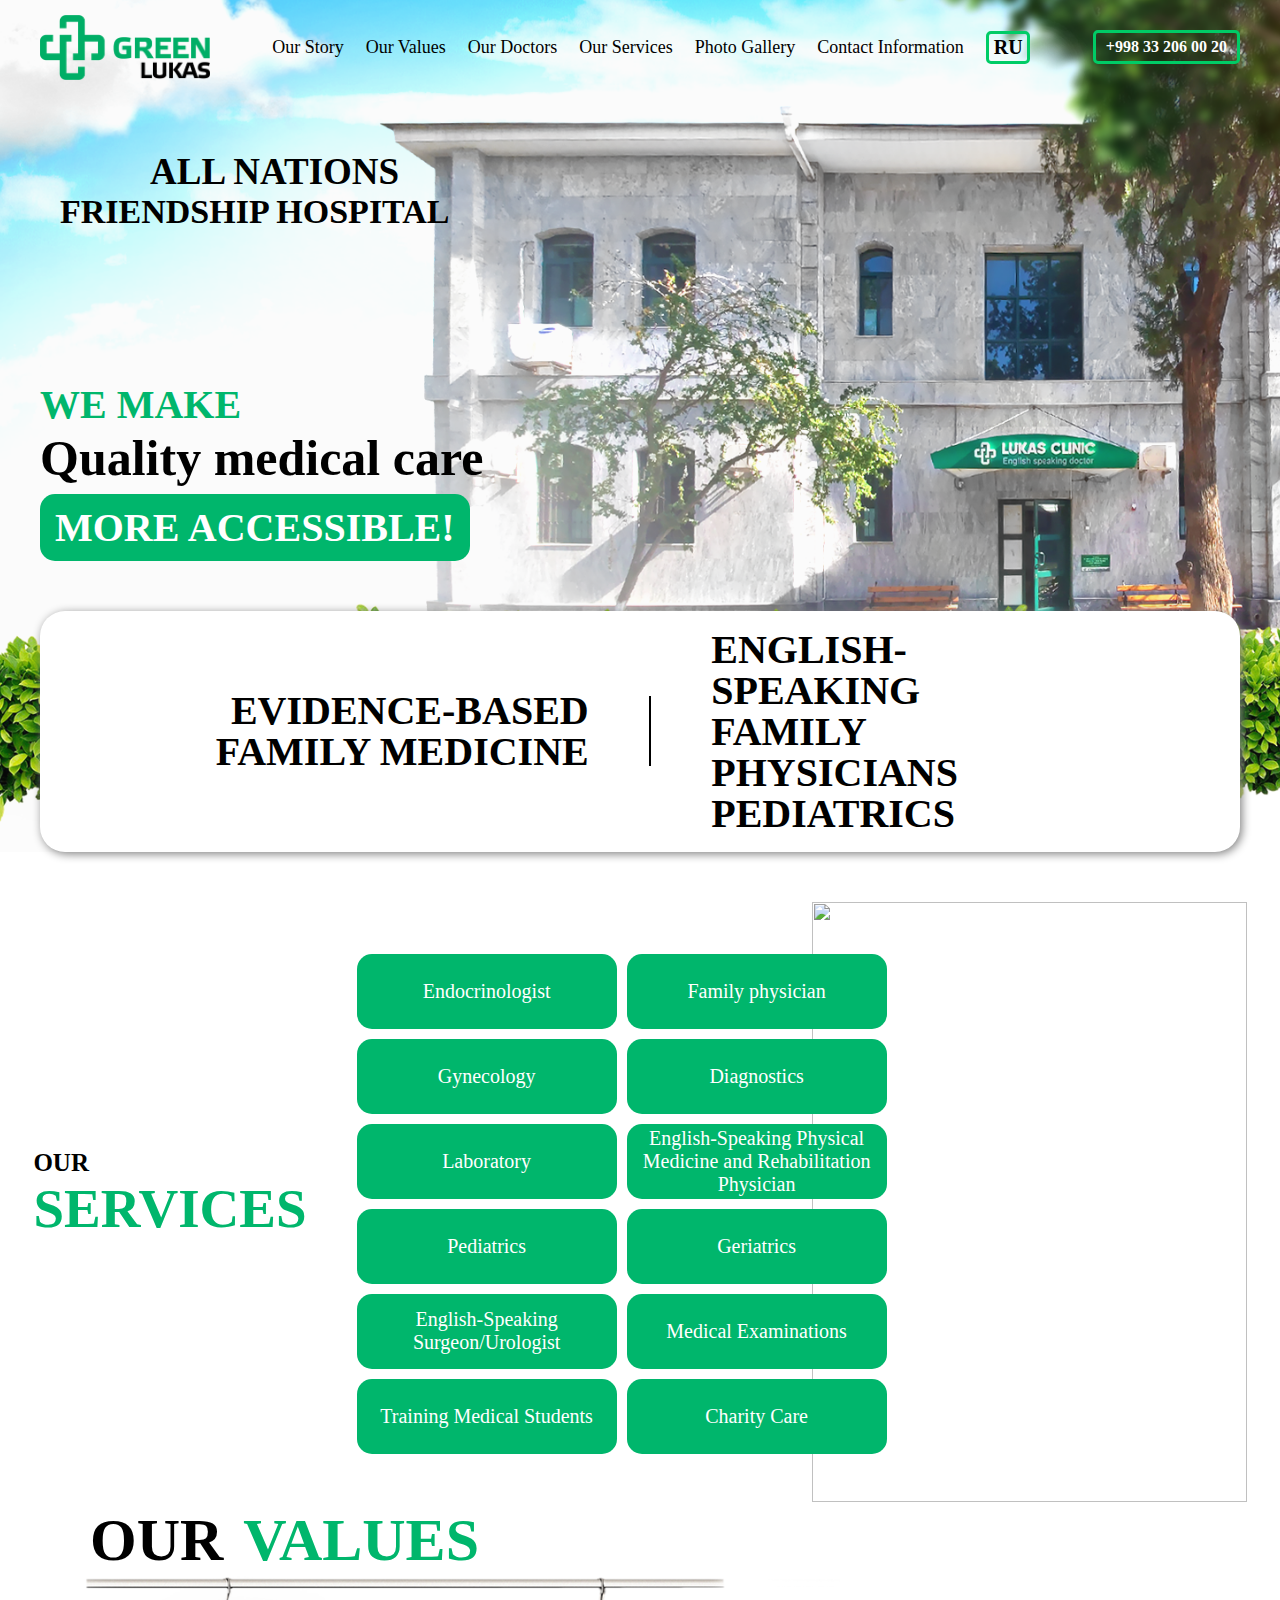
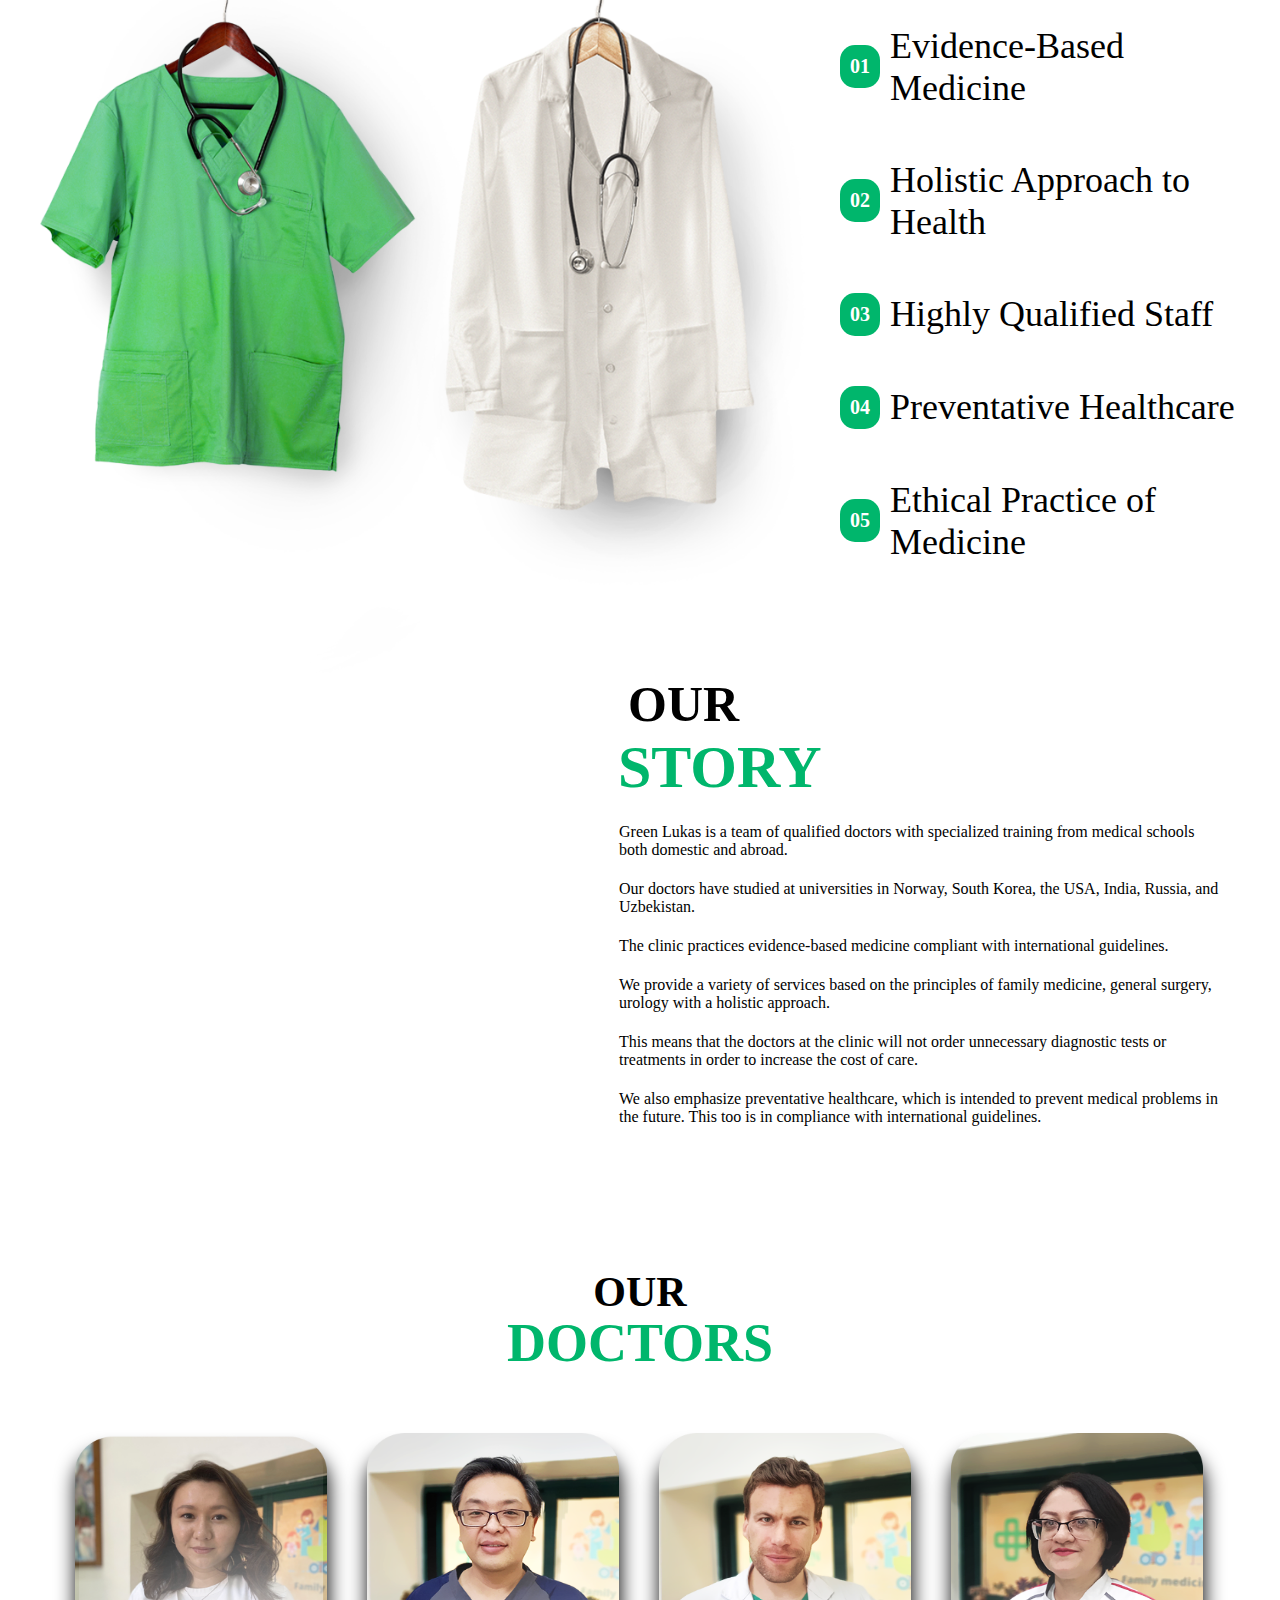
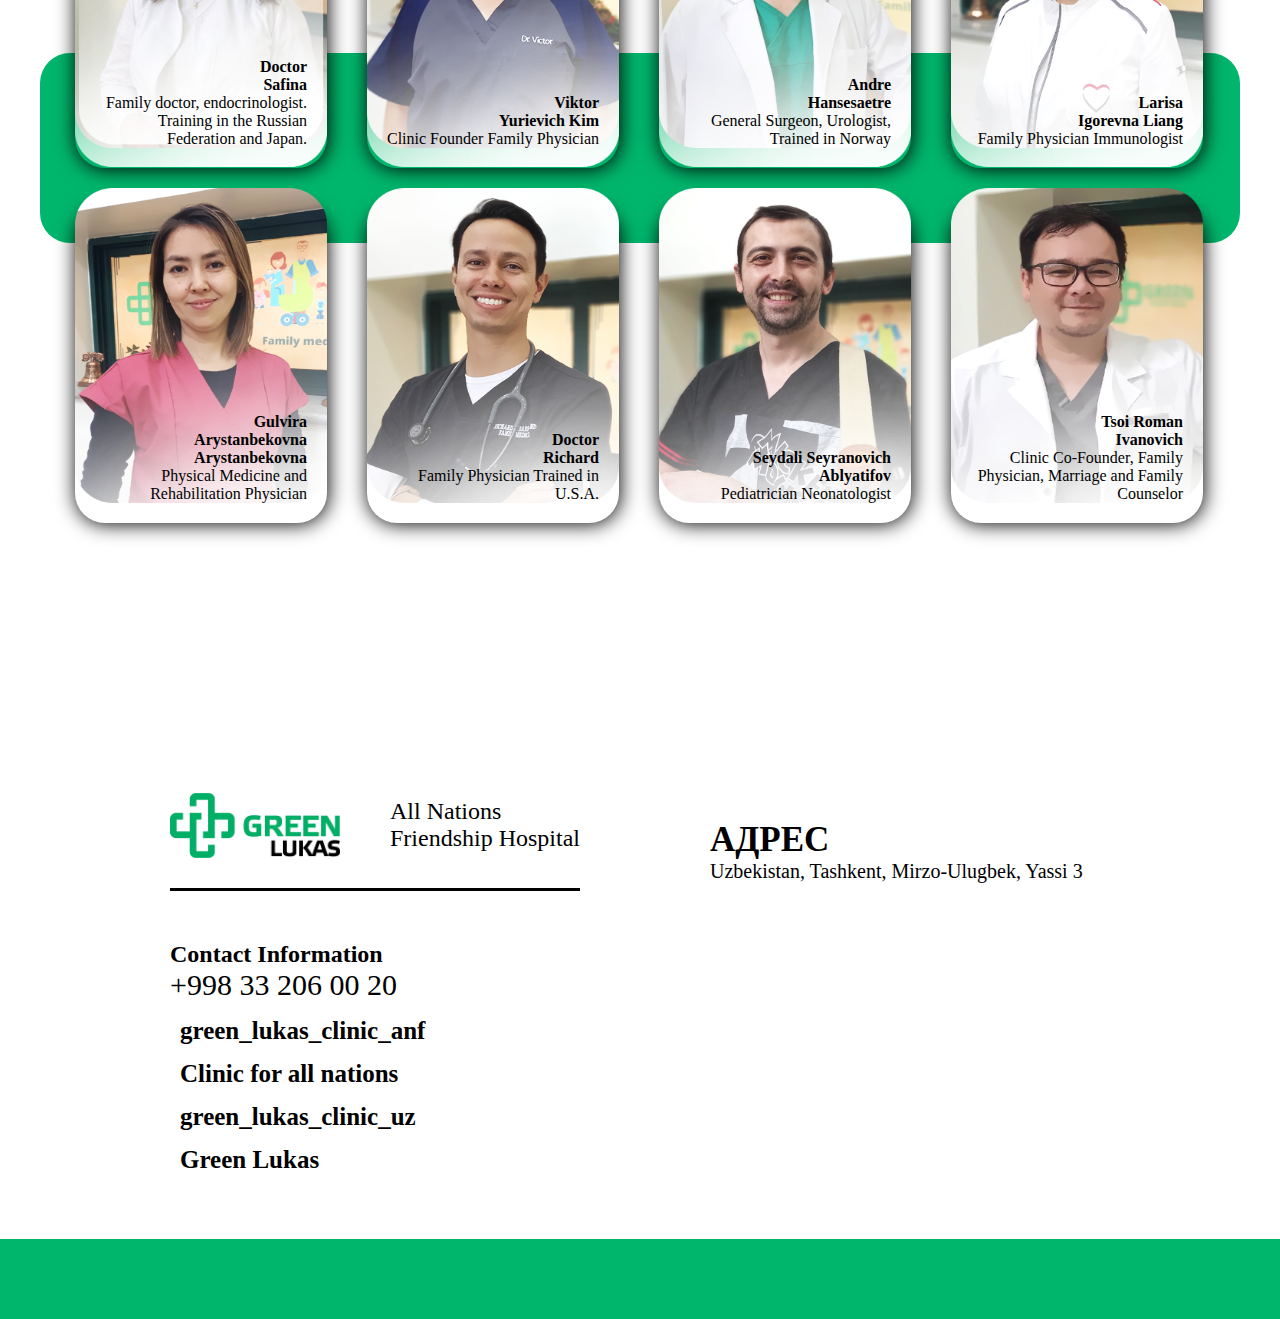
==== english.html @ 311ff4a7 "feat(да): вав" ====
<!DOCTYPE html>
<html lang="en">

<head>
  <meta charset="UTF-8" />
  <meta http-equiv="X-UA-Compatible" content="IE=edge" />
  <meta name="viewport" content="width=device-width, initial-scale=1.0" />
  <title>greenlukas</title>
  <link rel="icon" href="img/icon.png">
  <link rel="stylesheet" href="styles/english.css"/>
</head>

<body>
  <div class="burger">
    <div class="line l1"></div>
    <div class="line l2"></div>
    <div class="line l3"></div>
  </div>
  <header class="header">
    <div class="container">
      <nav class="header-nav">
        <a href=""><img src="img/Logo.png" class="logo" alt="" /></a>

        <ul class="nav-list">
          <li><a href="#legend" class="nav-link">Our Story</a></li>
          <li><a href="#val" class="nav-link">Our Values</a></li>
          <li><a href="#doctors" class="nav-link">Our Doctors</a></li>
          <li><a href="#service" class="nav-link">Our Services</a></li>
          <li><a href="#photo" class="nav-link">Photo Gallery</a></li>
          <li><a href="#contacts" class="nav-link">Contact Information</a></li>
          <li><a href="index.html" class="lan">RU</a></li>
        </ul>

        <a href="tel:+998 33 206 00 20" class="nav-number">+998 33 206 00 20 </a>
      </nav>

      <h1 class="header-title">All Nations</h1>
      <h2 class="header-title-2">Friendship Hospital</h2>

      <div class="header-text">
        <h2 class="text-title">We Make</h2>
        <p class="text-descr">Quality medical care</p>
        <p class="text-word">MORE ACCESSIBLE!</p>
      </div>

      <div class="header-bar">
        <div class="bar-first">EVIDENCE-BASED FAMILY MEDICINE</div>
        <div class="v-line"></div>
        <div class="bar-second">English-Speaking Family Physicians
            Pediatrics
        </div>
      </div>
    </div>
  </header>
  <main class="main">
    <section id="service" class="service">
      <div class="container">
        <div class="service_content">
          <div class="dir_title">
            <h2 class="dir_title1">OUR</h2>
            <h2 class="dir_title2">SERVICES</h2>
            <img class="dir_layer" src="img/Слой 14.png" alt="" />
          </div>
          <div class="directions">
            <div class="direction">
              <p class="dir_descr">Endocrinologist</p>
            </div>
            <div class="direction">
              <p class="dir_descr">Family physician</p>
            </div>
            <div class="direction">
              <p class="dir_descr">Gynecology</p>
            </div>
            <div class="direction">
              <p class="dir_descr">Diagnostics</p>
            </div>
            <div class="direction">
              <p class="dir_descr">Laboratory</p>
            </div>
            <div class="direction">
              <p class="dir_descr big">English-Speaking Physical Medicine and Rehabilitation Physician </p>
            </div>

            <div class="direction">
              <p class="dir_descr">Pediatrics</p>
            </div>
            <div class="direction">
              <p class="dir_descr">Geriatrics</p>
            </div>
            <div class="direction">
              <p class="dir_descr">English-Speaking Surgeon/Urologist</p>
            </div>
            <div class="direction">
              <p class="dir_descr">Medical Examinations</p>
            </div>
            <div class="direction">
              <p class="dir_descr">Training Medical Students</p>
            </div>
            <div class="direction">
              <p class="dir_descr">Charity Care</p>
            </div>
          </div>
          <div class="dir_photo">
            <img class="dir_img" src="img/Photo.png" alt="" />
          </div>
        </div>
      </div>
    </section>
    <section id="val" class="values">
      <div class="container">
        <div class="values_content">
          <div class="val_head">
            <h2 class="val_title1">OUR</h2>
            <h2 class="val_title2">VALUES</h2>
          </div>
          <div class="val_points">
            <img class="superman" src="img/Слой 28 копия 2.png" alt="" />
            <div class="criteries">
              <div class="val_point">
                <div class="val_number">01</div>
                <p class="val_descr">Evidence-Based Medicine</p>
              </div>
              <div class="val_point">
                <div class="val_number">02</div>
                <p class="val_descr">Holistic Approach to Health</p>
              </div>
              <div class="val_point">
                <div class="val_number">03</div>
                <p class="val_descr">Highly Qualified Staff</p>
              </div>
              <div class="val_point">
                <div class="val_number">04</div>
                <p class="val_descr">Preventative Healthcare</p>
              </div>
              <div class="val_point">
                <div class="val_number">05</div>
                <p class="val_descr">Ethical Practice of Medicine</p>
              </div>
            </div>
          </div>
        </div>
      </div>
    </section>
    <section id="legend" class="legend">
      <div class="container">
        <div class="legend_content">
          <div class="legend_img">
            <img class="legend_photo" src="img/legend.png" alt="">
          </div>
          <div class="legend_story">
            <h2 class="legend_title1">OUR</h2>
            <h2 class="legend_title2">STORY</h2>
            <img class="legend_line" src="img/Слой 19.png" alt="">
            <div class="legend_descr">
              <p class="legend_info">Green Lukas is a team of qualified doctors with specialized training from medical schools both domestic and abroad.  </p>

              <p class="legend_info">Our doctors have studied at universities in Norway, South Korea, the USA, India, Russia, and Uzbekistan. </p>

              <p class="legend_info"> The clinic practices evidence-based medicine compliant with international guidelines. </p>

              <p class="legend_info"> We provide a variety of services based on the principles of family medicine, general surgery, urology with a holistic approach.  </p>

              <p class="legend_info">This means that the doctors at the clinic will not order unnecessary diagnostic tests or treatments in order to increase the cost of care. </p>

              <p class="legend_info">We also emphasize preventative healthcare, which is intended to prevent medical problems in the future. This too is in compliance with international guidelines.  </p>
            </div>
          </div>

        </div>
    </section>
    <section id="doctors" class="doctors">
      <h3 class="doctors_title">
        OUR <br><span>DOCTORS</span>
      </h3>
      <div class="container">
        <div class="doctors_content">
          <div class="doctors_back">
            <div class="doctors_text">
              <h3 class="all_nations">All Nations Friendship Hospital</h3>
            </div>
          </div>
          <div class="doctors_cards">

            <div class="doctor_card">
              <h4 class="doctor_title">Doctor<br>Safina</h4>
              <p class="doctor_descr">Family doctor, endocrinologist.
                Training in the Russian Federation and Japan.</p>
              <img src="img/newgirl.png" alt="">
              <img src="img/белая тень.png" class="white-shadow" alt="">
            </div>

            <div class="doctor_card">
              <h4 class="doctor_title">Viktor<br>Yurievich Kim</h4>
              <p class="doctor_descr">Clinic Founder Family Physician</p>
              <img src="img/врач1.png" alt="">
              <img src="img/белая тень.png" class="white-shadow" alt="">
            </div>
            <div class="doctor_card">
              <h4 class="doctor_title">Andre<br>Hansesaetre</h4>
              <p class="doctor_descr">General Surgeon, Urologist, Trained in Norway</p>
              <img src="img/врач2.png" alt="">
              <img src="img/белая тень.png" class="white-shadow" alt="">

            </div>
            <div class="doctor_card">
              <h4 class="doctor_title">Larisa<br>Igorevna Liang</h4>
              <p class="doctor_descr">Family Physician Immunologist
                </p>
              <img src="img/врач3.png" alt="">
              <img src="img/белая тень.png" class="white-shadow" alt="">

            </div>
            <div class="doctor_card">
              <h4 class="doctor_title">Gulvira<br>Arystanbekovna<br>Arystanbekovna</h4>
              <p class="doctor_descr">Physical Medicine and Rehabilitation Physician</p>
              <img src="img/врач4.png" alt="">
              <img src="img/белая тень.png" class="white-shadow" alt="">

            </div>
            <div class="doctor_card">
              <h4 class="doctor_title">Doctor<br>Richard</h4>
              <p class="doctor_descr">Family Physician Trained in U.S.A.
                </p>
              <img src="img/врач5.png" alt="">
              <img src="img/белая тень.png" class="white-shadow" alt="">

            </div>
            <div class="doctor_card">
              <h4 class="doctor_title">Seydali Seyranovich <br> Ablyatifov</h4>
              <p class="doctor_descr">Pediatrician Neonatologist
                </p>
              <img src="img/врач6.png" alt="">
              <img src="img/белая тень.png" class="white-shadow" alt="">

            </div>
            <div class="doctor_card">
              <h4 class="doctor_title">Tsoi Roman<br>Ivanovich</h4>
              <p class="doctor_descr">Clinic Co-Founder, Family Physician, Marriage and Family Counselor</p>
              <img src="img/врач7.png" alt="">
              <img src="img/белая тень.png" class="white-shadow" alt="">

            </div>
          </div>
        </div>
      </div>
    </section>
    <section id="photo" class="images">
      <div class="container">
        <div class="images_content">
          <img class="imgs" src="img/Фотки.png" alt="">
        </div>
      </div>
    </section>
  </main>
  <footer class="footer">
    <div class="container">
      <div id="contacts" class="footer_content">
        <div class="footer_left">
          <div class="footer_lefttop">
            <img src="img/Logo.png" class="logo" alt="">
            <h2 class="h_nation">All Nations <br>
              Friendship Hospital</h2>
          </div>
          <div class="footer_leftbott">
            <div class="contacts">
              <h2>Contact Information</h2>
              <div class="footer_number">
                <p class="foot_num">+998 33 206 00 20</p>
              </div>
            </div>
            <div class="foot_social">
              <a href="https://instagram.com/green_lukas_clinic_anf?igshid=NTc4MTIwNjQ2YQ==" target="_blank"
                class="social sc1">
                <img src="img/Insta.png" alt="">
                <p class="inst foot_link">green_lukas_clinic_anf</p>
              </a>
              <a href="https://www.youtube.com/@green_lukas" target="_blank" class="social">
                <img src="img/You tube.png" alt="">
                <p class="youtube foot_link">Clinic for all nations</p>
              </a>
              <a href="https://t.me/green_lukas_clinic_uz" target="_blank" class="social">
                <img src="img/Telegram.png" alt="">
                <p class="tg foot_link">green_lukas_clinic_uz</p>
              </a>
              <a href="https://www.facebook.com/profile.php?id=100087920217027" target="_blank" class="social">
                <img src="img/Facebook.png" alt="">
                <p class="fb foot_link">Green Lukas</p>
              </a>
            </div>
          </div>
        </div>
        <div class="footer_right">
          <h2 class="foot_ad">
            АДРЕС
          </h2>
          <p class="adress">
            Uzbekistan, Tashkent, Mirzo-Ulugbek, Yassi 3
          </p>
          <iframe
            src="https://www.google.com/maps/embed?pb=!1m18!1m12!1m3!1d950.4556244651359!2d69.32565253395461!3d41.334964309942926!2m3!1f0!2f0!3f0!3m2!1i1024!2i768!4f13.1!3m3!1m2!1s0x38aef48d2d413413%3A0x6392243ba103b349!2s3%20Yassi%20Street%2C%20Tashkent%2C%20Uzbekistan!5e0!3m2!1sen!2s!4v1685008286649!5m2!1sen!2s"
            width="400" height="275" style="border:0;" allowfullscreen="" loading="lazy"
            referrerpolicy="no-referrer-when-downgrade"></iframe></https:>
        </div>
      </div>
    </div>
    <div class="final_line"></div>
  </footer>
  <script src="js/script.js"></script>
</body>

</html>
---- styles/english.css ----
* {
    margin: 0;
    padding: 0;
    text-decoration: none;
    list-style: none;
    box-sizing: border-box;
  }
  
  @font-face {
    font-family: "electratextpro";
    src: url("../fonts/elektratextpro.otf");
    font-weight: normal;
  }
  
  body {
    font-family: "electratextpro";
    max-width: 1920px;
    width: 100%;
    margin: 0 auto;
    overflow-x: hidden;
    box-shadow: #000 2px 2px 30px;
  }
  
  .container {
    max-width: 1230px;
    width: 100%;
    margin: 0 auto;
    padding: 0 15px;
  }
  
  .header {
    height: 100%;
    background: url("../img/Приветствие.png") no-repeat center/cover;
  }
  .logo {
    max-width: 170px;
    max-height: 65px;
    display: block;
  }
  .header-nav {
    display: flex;
    justify-content: space-between;
    align-items: center;
    padding-top: 15px;
  }
  .nav-list {
    display: flex;
    justify-content: space-between;
    align-items: center;
  }
  
  .nav-link {
    margin-right: 22px;
    font-size: 18px;
    color: #000;
    position: relative;
    transition: 300ms linear;
  }
  .nav-link::after {
    content: "";
    width: 0;
    height: 2px;
    left: 0;
    bottom: 0;
    background-color: rgb(0, 182, 108);
    position: absolute;
    opacity: 0;
    transition: 300ms linear;
  }
  
  .nav-link:hover::after {
    opacity: 1;
    width: 100%;
  }
  
  .lan {
    margin-right: 2%;
    color: #000;
    font-weight: bold;
    border: 3.5px solid rgb(0, 204, 102);
    padding: 2px 5px;
    border-radius: 5px;
    transition: 300ms linear;
    font-size: 20px;
    display: block;
  
  }
  .lan:hover{
    background-color: #00b66c;
    transform: scale(1.1);
  }

  .nav-number {
    color: #fff;
    font-weight: bold;
    border: 3.5px solid rgb(0, 204, 102);
    padding: 5px 10px;
    border-radius: 5px;
    transition: 300ms linear;
  }
  
  .nav-number:hover {
    background-color: #00b66c;
    transform: scale(1.1);
  }
  
  .header-title {
    margin-top: 70px;
    margin-left: 110px;
    font-size: 37px;
    text-transform: uppercase;
    font-weight: bold;
  }
  .header-title-2 {
    font-size: 34px;
    margin-left: 20px;
    text-transform: uppercase;
    font-weight: bold;
  }
  
  .header-text {
    margin-top: 150px;
  }
  .text-title {
    color: rgb(0, 182, 108);
    text-transform: uppercase;
    font-size: 40px;
    font-weight: 900;
  }
  .text-descr {
    font-size: 50px;
    max-width: 700px;
    font-weight: 600;
    line-height: 51px;
    margin-top: 5px;
  }
  .text-word {
    margin-top: 10px !important;
    color: #fff;
    font-size: 40px;
    text-transform: uppercase;
    font-weight: 600;
    padding: 10px 15px;
    background-color: rgb(0, 182, 108);
    border-radius: 15px;
    max-width: max-content;
    word-spacing: 0.6px !important;
  }
  
  .header-bar {
    margin-top: 50px;
    background-color: rgb(255, 255, 255);
    width: 100%;
    display: flex;
    justify-content: center;
    align-items: center;
    padding: 18px 0;
    border-radius: 25px;
    text-transform: uppercase;
    font-weight: 800;
    margin-bottom: -50px;
    box-shadow: 2px 2px 10px gray;
  }
  
  .v-line {
    width: 2.5px;
    height: 70px;
    background-color: #000;
    margin: 0 60px;
  }
  
  .bar-first {
    font-size: 40px;
    line-height: 41px;
    max-width: 380px;
    text-align: right;
  }
  .bar-second {
    line-height: 41px;
    text-align: left;
    font-size: 40px;
    max-width: 360px;
  }
  .service_content {
    display: flex;
    align-items: center;
    justify-content: center;
    flex-direction: row;
    margin-top: 100px;
  }
  
  .directions {
    display: grid;
    grid-template-columns: 1fr 1fr; /* Две равные колонки */
    grid-gap: 10px;
    margin-left: 50px;
  }
  .dir_descr {
    font-size: 20px;
    color: #fff;
  }
  .direction {
    background: #00b66c;
    width: 260px;
    height: 75px;
    border-radius: 15px;
    display: flex;
    justify-content: center;
    align-items: center;
    z-index: 100;
    transition: 200ms linear;
    padding: 2% 4%;
    text-align: center;
  }
  
  .direction:hover {
    transform: translateY(-5px);
  }
  
  .dir_photo {
    z-index: 1;
    margin-left: -75px;
  }
  .dir_layer {
    width: 250px;
  }
  .dir_img {
    width: 435px;
    height: 600px;
  }
  .dir_title1 {
    font-size: 25px;
  }
  .dir_title2 {
    font-size: 55px;
    font-weight: 700;
    color: #00b66c;
  }
  .val_head {
    display: flex;
    margin-left: 50px;
  }
  .val_title1 {
    font-size: 60px;
    margin-right: 20px;
  }
  .superman {
    width: 800px;
    height: 700px;
  }
  .val_title2 {
    font-size: 60px;
    color: #00b66c;
    font-weight: 700;
  }
  .values_content {
    display: flex;
    flex-direction: column;
  }
  .val_points {
    display: flex;
  
    justify-content: center;
  }
  .val_point {
    display: flex;
    align-items: center !important;
    margin-top: 50px;
  }
  .val_descr {
    font-size: 36px;
    width: 350px;
  }
  .val_number {
    display: flex;
    margin-right: 10px;
    justify-content: center;
    align-items: center;
    border-radius: 15px;
    color: #fff;
    background-color: #00b66c;
    padding: 10px;
    font-size: 20px;
    font-weight: 600;
  }
  .val_num {
    color: #fff;
  }
  .legend_content {
    display: flex;
    z-index: 2;
    position: relative;
    width: 100%;
    justify-content: end;
  }
  .legend_descr {
    z-index: 2;
  }
  .legend_info {
    margin: 21px 21px;
    font-size: 16px;
    z-index: 2;
    width: 600px !important;
  }
  .legend_photo {
    z-index: 1;
    position: absolute;
    left: 0;
    top: 0;
    width: 70%;
  }
  .legend_story {
    display: flex;
    flex-direction: column;
    z-index: 2;
  }
  .legend_title1 {
    z-index: 2;
    font-size: 50px;
    margin-left: 30px;
  }
  .legend_title2 {
    z-index: 2;
    font-size: 60px;
    color: #00b66c;
    margin-left: 20px;
  }
  .legend_line {
    z-index: 2;
    margin-left: 15px;
    width: 295px;
  }
  
  .doctors {
    margin-top: 120px;
    padding-bottom: 150px;
  }
  .doctors_content {
    position: relative !important;
  }
  .doctors_title {
    font-size: 42px;
    line-height: 51px;
    text-transform: uppercase;
    text-align: center;
    margin-bottom: 110px;
  }
  
  .doctors_title span {
    color: #00b66c;
    font-weight: 800;
    font-size: 54px;
  }
  .doctors_text {
    margin-top: 280px;
    width: 100%;
    background-color: #00b66c;
    padding: 30px 40px 110px 40px;
    margin-bottom: 200px;
    border-radius: 30px;
    height: 190px;
    width: 100%;
  }
  .doctors_text h3 {
    color: #fff;
    font-size: 20px;
    line-height: 25px;
    max-width: 230px;
    text-align: center;
    text-transform: uppercase;
  }
  
  .doctors_cards {
    width: max-content;
    display: grid;
    grid-template-columns: repeat(4, 1fr);
    gap: 40px;
    justify-content: flex-end !important;
    position: absolute !important;
    left: 35px;
    top: -200px !important;
  
  }
  
  .doctor_card {
    padding: 20px;
    display: flex;
    flex-direction: column;
    justify-content: end;
    align-items: end;
    width: 252px;
    height: 315px;
    position: relative !important;
    text-align: right;
    box-shadow: 1px 1px 20px #000;
    border-radius: 30px;
    transition: 250ms linear;
  }
  
  .doctor_card:hover {
    transform: scale(1.1);
  }
  .all_nations{
    display: none;
    color: #fff;
  }
  
  .doctor_card img {
    width: 252px;
    height: 315px;
    position: absolute !important;
    left: 0;
    right: 0;
    z-index: 1;
  }
  
  .doctor_title {
    z-index: 100;
  }
  .doctor_descr {
    z-index: 100;
  }
  .white-shadow {
    position: absolute;
    bottom: 1px;
    right: 1px;
  }
  .h1,
  .h2,
  .h3,
  .h4,
  .h5,
  .h6,
  .h7,
  .h8 {
    color: #32d95b;
    margin: 1px 1px;
    font-weight: bolder;
  }
  .img_right {
    width: 800px;
    height: 700px;
  }
  .h1 {
    font-size: 35px;
  }
  .h2 {
    font-size: 40px;
  }
  .h3 {
    font-size: 46px;
  }
  .h4 {
    font-size: 35px;
  }
  .h5 {
    font-size: 40px;
  }
  .h6 {
    font-size: 80px;
  }
  .h7 {
    font-size: 60px;
  }
  .h8 {
    font-size: 67px;
  }
  .imgs {
    width: 1230px;
  }
  .images_content {
    display: flex;
    align-items: center;
    justify-content: center;
    margin-top: 100px;
  }
  .footer_content {
    display: flex;
    align-items: center;
    justify-content: space-evenly;
  }
  .footer_lefttop {
    display: flex;
    align-items: center;
    justify-content: space-between;
    padding-bottom: 30px;
    border-bottom: solid #000;
  }
  .h_nation {
    margin-left: 50px;
    font-weight: 100;
  }
  .contacts {
    display: flex;
    flex-direction: column;
  }
  .footer_number {
    display: flex;
    align-items: center;
  }
  .vib {
    width: 40px;
    height: 50px;
    margin-right: 10px;
    margin-left: 10px;
  }
  .foot_num {
    font-size: 30px;
  }
  .social {
    display: flex;
    align-items: center;
    margin-bottom: 15px;
    color: #000;
    transition: 200ms linear;
    font-weight: 600;
    width: max-content;
  }
  
  .social:hover {
    color: #00b66c;
    font-weight: 600;
  }
  .inst,
  .youtube,
  .tg,
  .fb {
    font-size: 25px;
    margin-left: 10px;
  }
  .foot_ad {
    font-weight: bolder;
    font-size: 35px;
  }
  .adress {
    font-size: 20px;
  }
  .footer {
    margin-top: 100px;
  }
  .final_line {
    background: rgb(0, 182, 108);
    height: 80px;
    margin-top: 50px;
  }
  .footer_leftbott {
    margin-top: 50px;
  }
  .sc1 {
    margin-top: 15px;
  }
  .vib {
    width: 40px;
    height: 40px;
  }
  .burger {
    background: #00b66c;
    width: 50px;
    height: 50px;
    display: flex;
    flex-direction: column;
    justify-content: space-evenly;
    align-items: center;
    border-radius: 50%;
    padding: 5px;
    position: fixed;
    right: 10px;
    top: 10px;
    z-index: 1000;
    opacity: 0;
  }
  .line {
    height: 2px;
    width: 50%;
    background-color: #fff;
  }
  
  @media (max-width: 1250px) {
    .values{
      margin-top: 50px;
    }
    .legend_descr {
      display: flex;
      flex-direction: column;
      align-items: end;
    }
    .legend_info {
      width: 450px !important;
    }
    .container {
      max-width: 1000px;
    }
    .nav-link {
      font-size: 15px;
      margin-right: 15px;
    }
    .nav-list {
      align-items: center;
    }
    .lan{
      font-size: 16px;
    }
    .logo{
      width: 160px;
      height: 60px;
    }
    .bar-first{
      font-size: 30px;
    }
    .bar-second{
      font-size: 30px;
    }
    .directions{
      margin-left: 30px !important;
    }
    .superman {
      width: 60%;
      height: 60%;
    }
    .doctors_cards {
      left: 1%;
      top: -2%;
    }
    .dir_img {
      width: 90%;
      height: 90%;
      margin-left: 0;
    }
    .dir_photo {
      margin-left: 0;
    }
    .direction {
      width: 200px;
      font-size: 15px;
      padding: 2% 4%;
      text-align: center;
    }
    .directions {
      margin-left: 8%;
    }
  
    .dir_descr {
      font-size: 15px;
      width: 120%;
      text-align: center;
    }
    .dir_title2 {
      font-size: 55px;
    }
    .dir_title1 {
      font-size: 28px;
    }
    .dir_layer {
      width: 50%;
    }
    .nav-number {
      font-size: 10px !important;
    }
    .header-nav img {
      width: 100%;
    }
    .service_content {
      display: flex;
      justify-content: space-between;
    }
    .imgs {
      width: 95%;
    }
    .val_descr {
      font-size: 30px;
    }
    .val_point {
      margin-top: 30px;
    }
    .doctor_card {
      padding: 13px;
      width: 210px;
      height: 255px;
    }
    .doctors_cards{
  gap: 30px;
  margin-left: 10px;
    }
    .doctor_card img {
      width: 210px;
      height: 255px;
    }
    .doctors_text h3 {
      font-size: 17px;
      max-width: 200px;
      width: 100% ;
    }
    .img_right {
      width: 90%;
      height: 90%;
      margin-left: 10%;
    }
    .legend_story {
      width: 100%;
    }
    .legend_photo {
      top: 20%;
    }
  }
  
  @media (max-width: 1050px) {
    .container {
      max-width: 900px !important;
    }
    .header-nav {
      padding: 50px 80px;
      position: fixed;
      flex-direction: column;
      left: 0;
      top: 0;
      background-color: #fff;
      box-shadow: 1px 1px 20px gray;
      z-index: 1000;
      height: 100%;
      opacity: 0;
      display: none;
      transition: 400ms linear;
      width: 0;
    }
    .header-nav.enable {
      opacity: 1;
      width: 35%;
      display: flex;
    }
    .nav-list {
      flex-direction: column;
      justify-content: none;
      height: 530px;
    }
    .nav-link {
      display: flex;
      justify-content: center !important;
      align-items: center !important;
      text-align: center;
      font-size: 25px;
      padding-bottom: 35px;
      margin-right: 0;
    }
    .nav-link.last{
      color: #000;
    }
    .nav-number {
      margin-top: 30px;
      text-align: center !important;
      font-size: 15px !important;
      width: 100% !important;
      color: #000;
    }
    .bar-first{
      font-size: 22px !important;
    }
    .bar-second{
      font-size: 22px !important;
    }
    .header-nav a img {
      margin-bottom: 25px;
    }
    .burger {
      transition: 400ms linear;
      opacity: 1;
    }
    .line {
      transition: 400ms linear;
    }
    .header {
      background-color: #00b66c;
      padding-top: 50px;
    }
    .val_head {
      margin-top: 50px;
    }
    .doctors_content {
      display: flex;
      flex-direction: column;
      align-items: center;
    }
    .doctors_back {
      display: flex;
      flex-direction: column;
      align-items: center;
    }
  .doctors_text{
    height: 120px;
  }
  .doctors_title{
    margin-bottom: 50px;
  }
    .doctors_cards {
      position: static !important;
      left: 15%;
      top: 18%;
      gap: 50px;
      grid-template-columns: 1fr 1fr;
    }
    .all_nations{
      display: block;
    }
    .doctor_card:nth-child(1),
    .doctor_card:nth-child(2) {
      grid-row: 1;
    }
    .doctor_card:nth-child(3),
    .doctor_card:nth-child(4) {
      grid-row: 2;
    }
    .doctor_card:nth-child(5),
    .doctor_card:nth-child(6) {
      grid-row: 3;
    }
    .doctor_card:nth-child(7) {
      grid-row: 4;
    }
    .doctor_card {
      width: 292px;
      height: 355px;
    }
    .doctor_card img {
      width: 292px;
      height: 355px;
    }
    .doctors_title {
      display: flex;
      flex-direction: column;
      align-items: center;
    }
    .doctors_text{
      margin-top: 0px;
    }
    .img_right {
      max-width: 100%;
      width: 100%;
      height: 100%;
    }
  
    .val_points {
      display: flex;
      flex-direction: column;
      align-items: center;
    }
    .val_head {
      text-align: center;
      display: flex;
      justify-content: center;
      align-items: center;
      margin-bottom: 20px;
      font-size: 45px;
    }
    .val_title1,
    .val_title2 {
      font-size: 45px;
    }
    .superman {
      width: 100%;
      height: 100%;
    }
    .criteries {
      height: 550px;
      display: flex;
      flex-direction: column;
      align-items: start;
      justify-content: space-between;
    }
    .val_descr {
      font-size: 35px;
      width: 100%;
    }
    .footer_content {
      display: flex;
      flex-direction: column-reverse;
      align-items: center;
    }
    .footer_right {
      margin-bottom: 50px;
    }
    .legend {
      margin-top: 100px;
    }
    .directions {
      margin-left: 2%;
    }
    .bar-first,
    .bar-second {
      font-size: 35px;
      max-width: 300px;
    }
    .legend_photo {
      position: static;
      width: 100%;
      height: 100%;
      overflow-x: hidden;
    }
    .legend_content {
      display: flex;
      justify-content: center;
      align-items: center;
      flex-direction: column;
    }
    .legend_descr {
      align-items: center;
    }
    .legend_info {
      font-size: 20px;
      width: 550px !important;
    }
    .legend_title1,
    .legend_title2,
    .legend_line {
      text-align: center;
    }
    .legend_story {
      display: flex;
      flex-direction: column;
      align-items: center;
    }
    .header {
      background-position: 70% 0;
    }
    .service_content {
      display: flex;
      flex-direction: column;
      align-items: center;
    }
    .dir_title {
      display: flex;
      flex-direction: column;
      justify-content: center;
      align-items: center;
      margin-bottom: 50px;
    }
    .dir_photo {
      display: none;
    }
    .text-descr {
      font-size: 45px;
    }
    .direction {
      width: 320px;
      height: 90px;
    }
    .dir_descr {
      font-size: 24px;
    }
    .doctors_text {
      padding: 20px 0 40px;
      width: 700px !important;
      text-align: center;
      display: flex;
      justify-content: center;
      align-items: center;
      margin-bottom: 100px;
    }
  }
  
  @media (max-width: 750px) {
    .text-descr {
      font-size: 35px;
      max-width: 400px;
    }
    .text-title {
      font-size: 30px;
    }
    .header-title,
    .header-title-2 {
      font-size: 30px;
    }
    .bar-first,
    .bar-second {
      font-size: 27px;
      max-width: 250px;
    }
    .doctors_text {
      width: 400px !important;
    }
    .doctors_cards {
      display: grid !important;
      grid-template-columns: 1fr !important;
      justify-content: center !important;
    }
    .doctor_card:nth-child(1) {
      grid-row: 1;
      grid-column-start: 1 !important;
    }
    .doctor_card:nth-child(2) {
      grid-row: 2;
    }
    .doctor_card:nth-child(3) {
      grid-row: 3;
    }
    .doctor_card:nth-child(4) {
      grid-row: 4;
    }
    .doctor_card:nth-child(6) {
      grid-row: 6;
    }
    .doctor_card:nth-child(5) {
      grid-row: 5;
    }
    .doctor_card:nth-child(7) {
      grid-row: 7;
    }
    .doctor_card {
      width: 450px !important;
      height: 570px !important;
      border-radius: 55px;
      padding: 30px;
      margin-bottom: 30px;
    }
    .doctor_card img {
      width: 100%;
      height: 100%;
    }
    .direction {
      width: 250px;
      height: 70px;
    }
    .dir_descr {
      font-size: 21px;
    }
    .val_descr {
      font-size: 30px;
    }
    .nav-number {
      font-size: 12px !important;
    }
    .header-nav.enable {
      padding: 10%;
    }
    .nav-link {
      font-size: 20px !important;
    }
  }
  
  @media (max-width: 600px) {
    .criteries {
      height: 450px !important;
    }
    .legend_info {
      font-size: 18px;
      margin: 0;
      margin-bottom: 20px;
      width: 100% !important;
    }
    .legend_story {
      margin-top: 30px;
      width: 80%;
    }
    .doctor_card {
      width: 380px !important;
      height: 500px !important;
    }
    .nav-number {
      font-size: 12px;
    }
    .legend_line {
      margin-bottom: 20px;
    }
    .direction {
      width: 200px;
      height: 60px;
    }
    .dir_descr {
      font-size: 17px;
    }
    .bar-first,
    .bar-second {
      font-size: 18px;
      line-height: 25px;
      width: max-content !important;
    }
    .header-bar {
      padding: 10px 30px;
    }
    .text-descr {
      font-size: 28px;
    }
    .text-title {
      font-size: 25px;
    }
    .text-word {
      font-size: 25px;
    }
    .header-title,
    .header-title-2 {
      font-size: 20px;
    }
    .val_descr {
      font-size: 20px;
    }
    .nav-link {
      font-size: 15px;
    }
    .header-nav {
      width: 50% !important;
    }
  }
  @media (max-width: 500px) {
    .doctor_card {
      width: 280px !important;
      height: 370px !important;
    }
    
    .header {
      background-position: 73% 0;
    }
    .val_title1,
    .val_title2 {
      font-size: 30px;
    }
  
    .text-descr {
      font-size: 20px;
      line-height: 21px;
      width: 300px;
    }
    .text-title {
      font-size: 20px;
    }
    .v-line {
      margin: 0 30px;
    }
    .dir_title2 {
      font-size: 35px;
    }
    .doctors_title {
      font-size: 35px !important;
    }
    .doctors_title span {
      font-size: 38px;
    }
    .doctors_text {
      width: 280px !important;
    }
    .direction {
      width: 150px;
      height: 60px;
      font-size: 15px;
    }
    .criteries {
      height: 370px !important;
    }
    .val_descr {
      font-size: 17px;
    }
    .legend_info {
      margin-bottom: 10px;
    }
    .adress {
      width: 300px;
      text-align: center;
    }
    .footer_right {
      display: flex;
      flex-direction: column;
      align-items: center;
      justify-content: center;
    }
    .footer_right iframe {
      max-width: 300px;
      width: 100%;
    }
    .h_nation {
      font-size: 20px;
    }
    .foot_num {
      font-size: 18px;
    }
    .contacts {
      display: flex;
      flex-direction: column;
      align-items: center;
      justify-content: center;
    }
    .foot_link {
      font-size: 20px;
    }
  
    .bar-first,
    .bar-second {
      font-size: 15px;
    }
  }
  @media (max-width: 750px) {
.dir_descr.big{
  font-size: 15px;
}
@media (max-width: 650px) {
.bar-first, .bar-second{
  font-size: 19px !important;
  width: 250px;
}

}

@media (max-width: 600px) {
  .bar-first, .bar-second{
    font-size: 15px !important;
    width: max-content;
  }
  .v-line{
    margin-right: 0;
  }
  .bar-second{
    margin-left: 30px;
  }
  .bar-first{
    margin-left: 40px;
  }
  }

  }
  @media (max-width: 500px) {
    .dir_descr.big{
      font-size: 13px;
    }
    .dir_descr{
      font-size: 14px;
    }
    .bar-first, .bar-second{
    font-size: 13px !important;

    }
    .header-bar{
      display: flex;
      justify-content: center;
    }
    .v-line{
      margin-left: 50px;
    }
      }
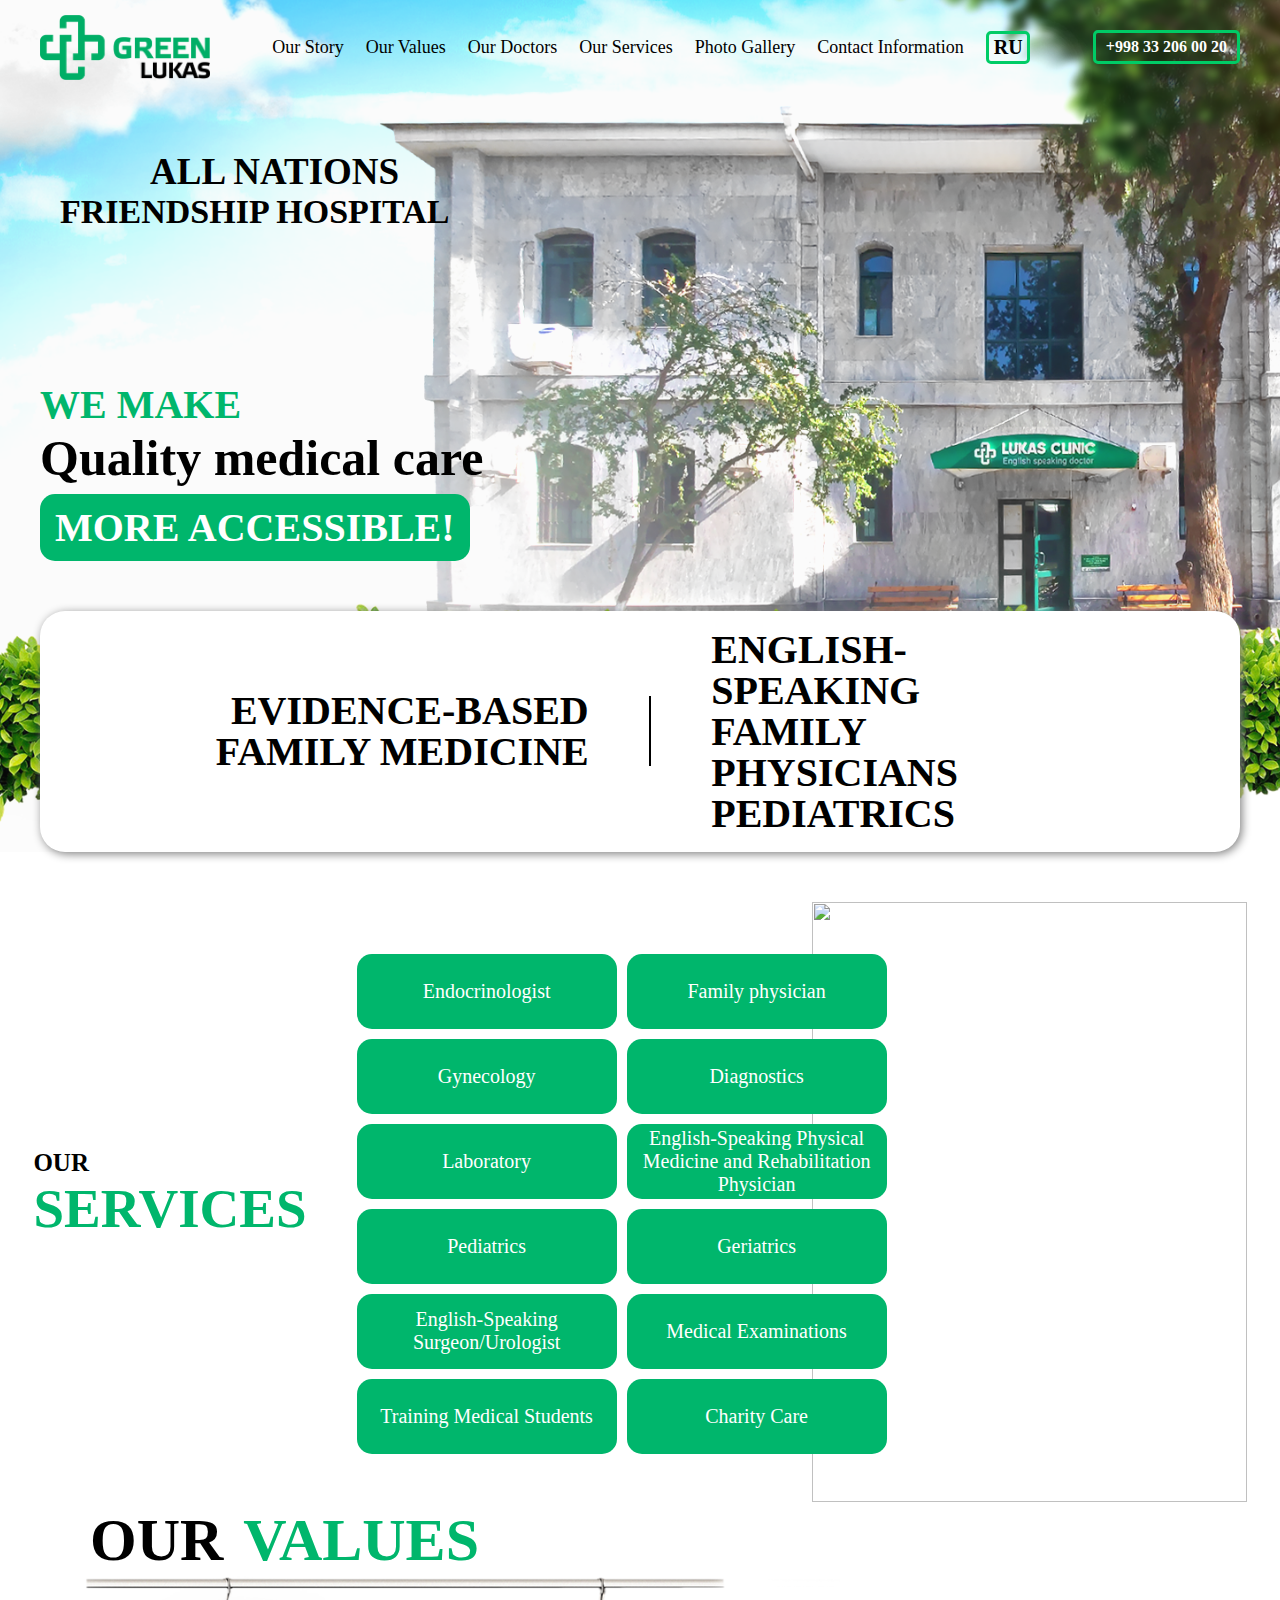
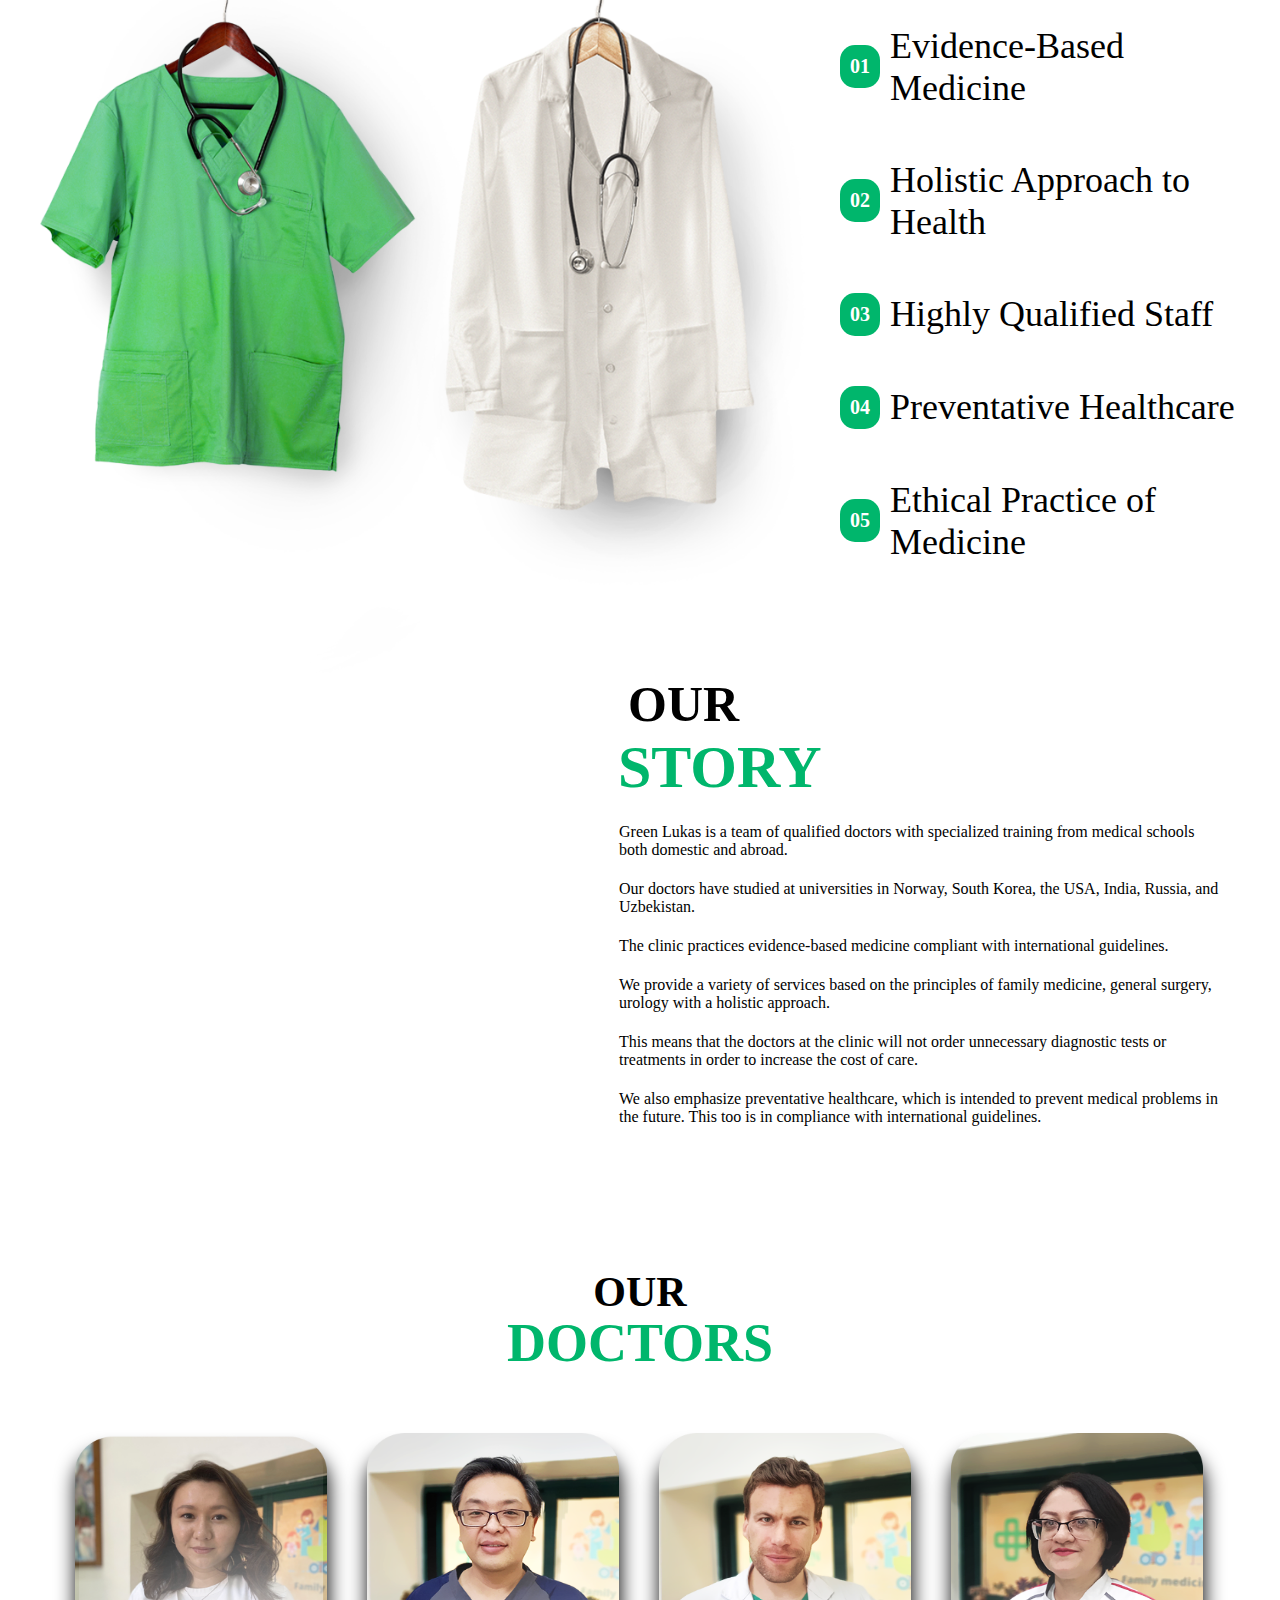
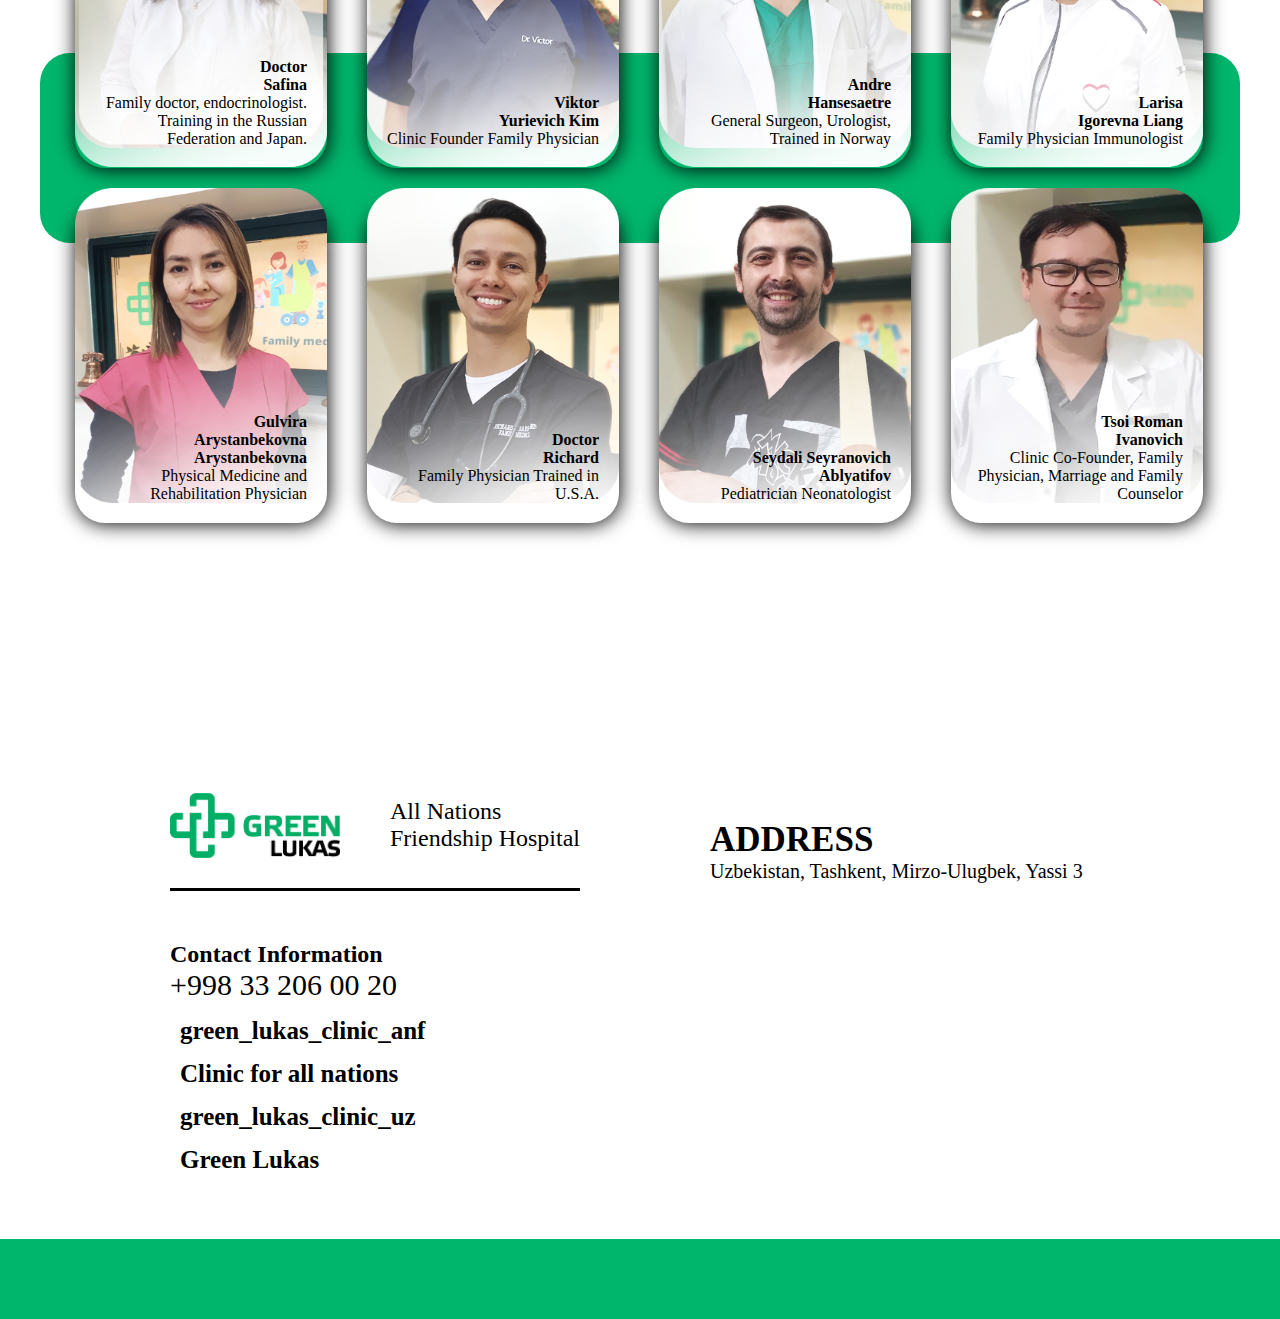
==== commit c21fdc75: "fix(address): title fix" ====
--- a/english.html
+++ b/english.html
@@ -291,7 +291,7 @@
         </div>
         <div class="footer_right">
           <h2 class="foot_ad">
-            АДРЕС
+            ADDRESS
           </h2>
           <p class="adress">
             Uzbekistan, Tashkent, Mirzo-Ulugbek, Yassi 3
